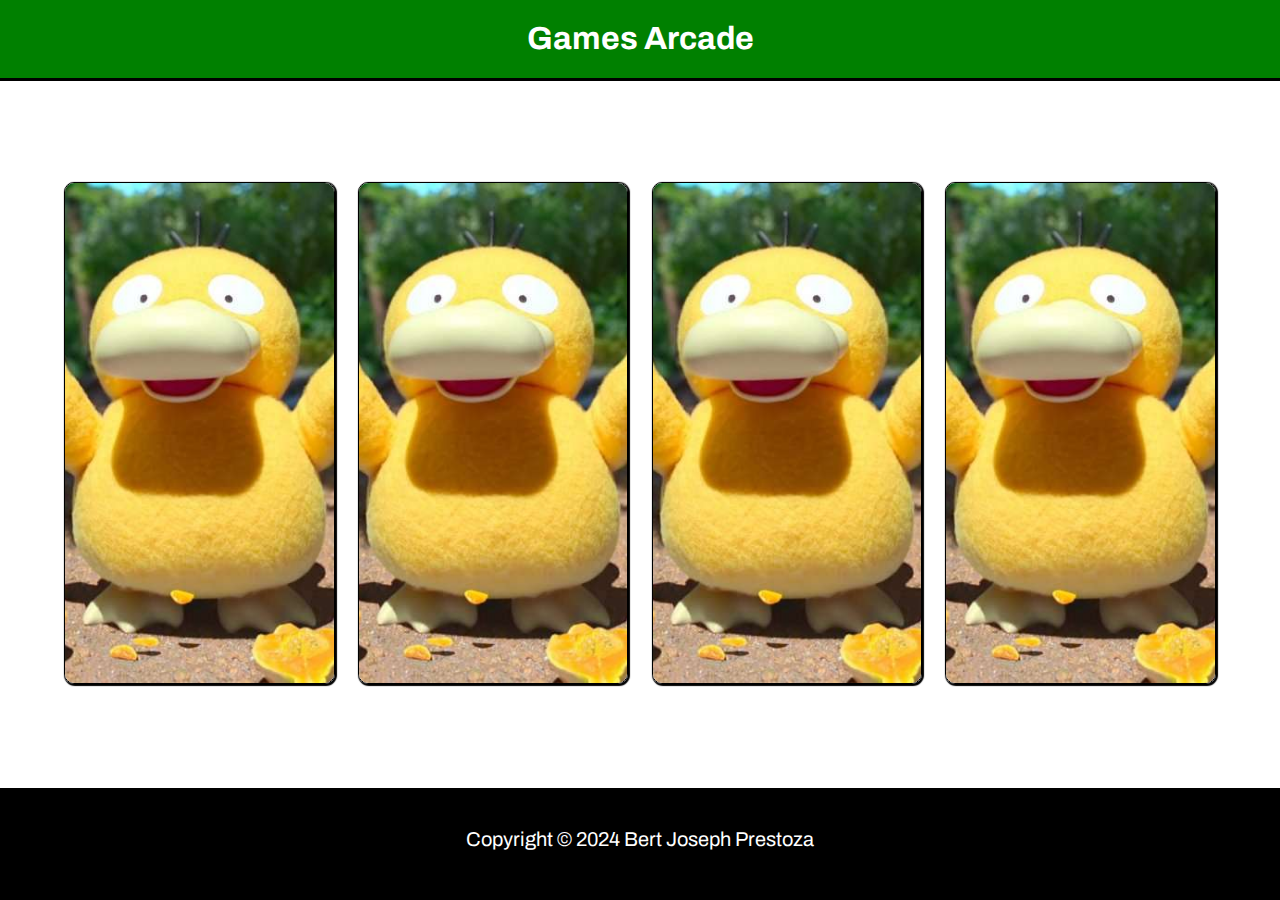
==== pages/index.html @ 01f4f208 "Reorganize files, upload placeholder image, create home page structure, temporary styling" ====
<!DOCTYPE html>
<html lang="en">
<head>
    <meta charset="UTF-8">
    <meta name="viewport" content="width=device-width, initial-scale=1.0">
    <link rel="stylesheet" href="../styles/index.css">
    <script src="../scripts/index.js" defer></script>
    <title>Games Arcade</title>
</head>
<body>
    <header>
        <h1>Games Arcade</h1>
    </header>

    <main>
        <section class="games-section">
            <div class="game-card">
                <img src="../images/psyduck.jpg" alt="placeholder image">
                <div class="game-card-content">
                    <h2>GAME 1</h2>
                    <div class="divider"></div>
                    <p>go text. rate me. txt me! such layout, plz word. wow, want layout. plz word. very lorem. yes master doge. such dolor. so text. want swag! such dolor. very doge! much lorem, very full, i iz cute?.</p>
                    <a href="">Go to game</a>
                </div>
            </div>
            <div class="game-card">
                <img src="../images/psyduck.jpg" alt="placeholder image">
                <div class="game-card-content">
                    <h2>GAME 2</h2>
                    <div class="divider"></div>
                    <p>go text. rate me. txt me! such layout, plz word. wow, want layout. plz word. very lorem. yes master doge. such dolor. so text. want swag! such dolor. very doge! much lorem, very full, i iz cute?.</p>
                    <a href="">Go to game</a>
                </div>
            </div>
            <div class="game-card">
                <img src="../images/psyduck.jpg" alt="placeholder image">
                <div class="game-card-content">
                    <h2>GAME 3</h2>
                    <div class="divider"></div>
                    <p>go text. rate me. txt me! such layout, plz word. wow, want layout. plz word. very lorem. yes master doge. such dolor. so text. want swag! such dolor. very doge! much lorem, very full, i iz cute?.</p>
                    <a href="">Go to game</a>
                </div>
            </div>
            <div class="game-card">
                <img src="../images/psyduck.jpg" alt="placeholder image">
                <div class="game-card-content">
                    <h2>GAME 4</h2>
                    <div class="divider"></div>
                    <p>go text. rate me. txt me! such layout, plz word. wow, want layout. plz word. very lorem. yes master doge. such dolor. so text. want swag! such dolor. very doge! much lorem, very full, i iz cute?.</p>
                    <a href="">Go to game</a>
                </div>
            </div>
        </section>
    </main>

    <footer>
        <p>Copyright © 2024 Bert Joseph Prestoza</p>
    </footer>
</body>
</html>
---- styles/index.css ----
@import url('https://fonts.googleapis.com/css2?family=Archivo:ital,wght@0,100..900;1,100..900&display=swap');

:root {
    /* colors here */
}

html, body {
    min-height: 100vh;
    width: 100%;
    font-family: "Archivo", sans-serif;
    overflow: hidden;
}

html {
    scroll-behavior: smooth;
}

body {
    margin: 0;
    display: flex;
    flex-direction: column;
    background-color: white;
}

h2 {
    margin: 0;
    margin-bottom: 10px;
    padding-bottom: 2px;
    border-bottom: 1px solid black;
    font-size: 18px
}

p {
    margin: 0;
    padding-bottom: 10px;
    font-size: 14px;
}

a {
    text-decoration: none;
    align-self: flex-end;
    padding: 8px;
    border: 1px solid black;
    border-radius: 5px;
    font-size: 18px;
    background-color: green;
    color: white;
}

header {
    width: 100%;
    padding: 0;
    display: flex;
    justify-content: center;
    background-color: green;
    color: white;
    border-bottom: 1px solid black;
    box-shadow: 0px 2px black;
}

main {
    margin: 0;
    padding: 80px 0;
    width: 100%;
    height: 100%;
    display: flex;
    justify-content: center;
    flex-grow: 1;
}

.games-section {
    width: 90%;
    display: flex;
    flex-direction: row;
    justify-content: center;
    align-items: center;
    gap: 2%;
}

.game-card {
    width: 500px;
    height: 500px;
    padding: 0;
    display: flex;
    align-items: center;
    border: 1px solid black;
    border-radius: 10px;
    box-shadow: 1px 1px 1px 1px black;;
    transition: 200ms;
    position: relative;
    overflow: hidden;
}

.game-card img {
    width: 100%;
    height: 100%;
    border-top-right-radius: 5px;
    object-fit: cover;
    transition: 200ms;
}

.game-card-content {
    padding: 20px 20px;
    position: absolute;
    bottom: 10%;
    display: flex;
    flex-direction: column;
    justify-content: center;
    background-color: white;
    color: black;
    opacity: 0;
    transition: 500ms;
}

.game-card:hover img {
    transform: scale(1.2);
}

.game-card:hover .game-card-content {
    opacity: 0.6;
}

.game-card:hover .game-card-content a {
    opacity: 1;
}

.game-card img:hover {
    filter: blur(1px);
}

footer {
    width: 100%;
    margin-top: auto;
    padding: 40px 0;
    display: flex;
    justify-content: center;
    background-color: black;
    color: white;
}

footer p {
    font-size: 20px;
}

@media screen and (max-width: 960px) {    
    main {
        padding: 20px 0;
    }

    .games-section {
        width: 90%;
        flex-direction: column;
        gap: 10px;
    }

    .game-card {
        height: 180px;
        width: 100%;
    }

    .game-card-content {
        bottom: 5%;
    }

    footer p {
        font-size: 16px;
    }
}

@media screen and (max-width: 550px) {
    h2 {
        font-size: 16px
    }
    
    p {
        font-size: 12px;
    }
    
    a {
        padding: 4px;
        font-size: 16px;
    }

    .game-card-content {
        padding: 10px 5px;
    }
}
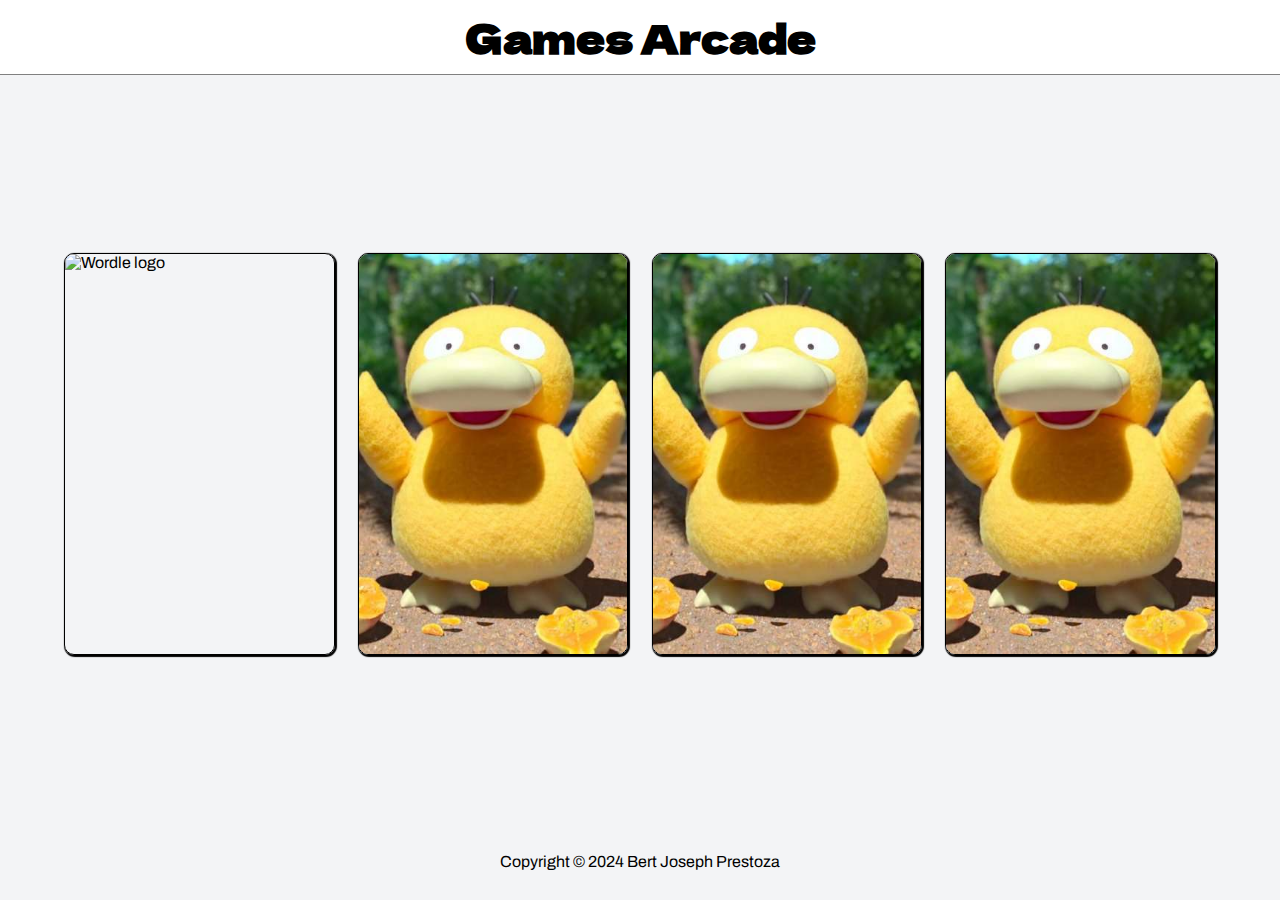
==== commit 89894c6e: "Simplify page style, add Wordle to home page" ====
--- a/pages/index.html
+++ b/pages/index.html
@@ -15,12 +15,12 @@
     <main>
         <section class="games-section">
             <div class="game-card">
-                <img src="../images/psyduck.jpg" alt="placeholder image">
+                <img src="../images/wordle-logo.webp" alt="Wordle logo">
                 <div class="game-card-content">
-                    <h2>GAME 1</h2>
+                    <h2>Wordle</h2>
                     <div class="divider"></div>
-                    <p>go text. rate me. txt me! such layout, plz word. wow, want layout. plz word. very lorem. yes master doge. such dolor. so text. want swag! such dolor. very doge! much lorem, very full, i iz cute?.</p>
-                    <a href="">Go to game</a>
+                    <p>Guess the 5-letter word in 6 tries.</p>
+                    <a href="wordle.html">Play</a>
                 </div>
             </div>
             <div class="game-card">
@@ -29,7 +29,7 @@
                     <h2>GAME 2</h2>
                     <div class="divider"></div>
                     <p>go text. rate me. txt me! such layout, plz word. wow, want layout. plz word. very lorem. yes master doge. such dolor. so text. want swag! such dolor. very doge! much lorem, very full, i iz cute?.</p>
-                    <a href="">Go to game</a>
+                    <a href="">Play</a>
                 </div>
             </div>
             <div class="game-card">
@@ -38,7 +38,7 @@
                     <h2>GAME 3</h2>
                     <div class="divider"></div>
                     <p>go text. rate me. txt me! such layout, plz word. wow, want layout. plz word. very lorem. yes master doge. such dolor. so text. want swag! such dolor. very doge! much lorem, very full, i iz cute?.</p>
-                    <a href="">Go to game</a>
+                    <a href="">Play</a>
                 </div>
             </div>
             <div class="game-card">
@@ -47,7 +47,7 @@
                     <h2>GAME 4</h2>
                     <div class="divider"></div>
                     <p>go text. rate me. txt me! such layout, plz word. wow, want layout. plz word. very lorem. yes master doge. such dolor. so text. want swag! such dolor. very doge! much lorem, very full, i iz cute?.</p>
-                    <a href="">Go to game</a>
+                    <a href="">Play</a>
                 </div>
             </div>
         </section>
--- a/styles/index.css
+++ b/styles/index.css
@@ -1,4 +1,5 @@
 @import url('https://fonts.googleapis.com/css2?family=Archivo:ital,wght@0,100..900;1,100..900&display=swap');
+@import url('https://fonts.googleapis.com/css2?family=Dela+Gothic+One&display=swap');
 
 :root {
     /* colors here */
@@ -19,7 +20,13 @@
     margin: 0;
     display: flex;
     flex-direction: column;
-    background-color: white;
+    background-color: #f3f4f6;
+}
+
+h1 {
+    font-size: 40px;
+    margin: 0;
+    padding: 8px 0;
 }
 
 h2 {
@@ -32,17 +39,17 @@
 
 p {
     margin: 0;
-    padding-bottom: 10px;
+    margin-bottom: 10px;
     font-size: 14px;
 }
 
 a {
     text-decoration: none;
     align-self: flex-end;
-    padding: 8px;
+    padding: 8px 14px;
     border: 1px solid black;
-    border-radius: 5px;
-    font-size: 18px;
+    border-radius: 10px;
+    font-size: 14px;
     background-color: green;
     color: white;
 }
@@ -52,10 +59,13 @@
     padding: 0;
     display: flex;
     justify-content: center;
-    background-color: green;
-    color: white;
-    border-bottom: 1px solid black;
-    box-shadow: 0px 2px black;
+    background-color: white;
+    color: black;
+    border-bottom: 1px solid gray;
+    font-family: "Dela Gothic One", sans-serif;
+    font-weight: 400;
+    font-style: normal;
+    /* box-shadow: 0px 2px black; */
 }
 
 main {
@@ -78,8 +88,8 @@
 }
 
 .game-card {
-    width: 500px;
-    height: 500px;
+    width: 400px;
+    height: 400px;
     padding: 0;
     display: flex;
     align-items: center;
@@ -110,6 +120,10 @@
     color: black;
     opacity: 0;
     transition: 500ms;
+    border-top: 1px solid gray;
+    border-bottom: 1px solid gray;
+    box-sizing: border-box;
+    width: 100%;
 }
 
 .game-card:hover img {
@@ -117,7 +131,7 @@
 }
 
 .game-card:hover .game-card-content {
-    opacity: 0.6;
+    opacity: 0.9;
 }
 
 .game-card:hover .game-card-content a {
@@ -131,15 +145,14 @@
 footer {
     width: 100%;
     margin-top: auto;
-    padding: 40px 0;
-    display: flex;
-    justify-content: center;
-    background-color: black;
-    color: white;
+    padding: 20px 0;
+    display: flex;
+    justify-content: center;
+    color: black;
 }
 
 footer p {
-    font-size: 20px;
+    font-size: 16px;
 }
 
 @media screen and (max-width: 960px) {    
@@ -156,6 +169,7 @@
     .game-card {
         height: 180px;
         width: 100%;
+        max-width: 540px;
     }
 
     .game-card-content {
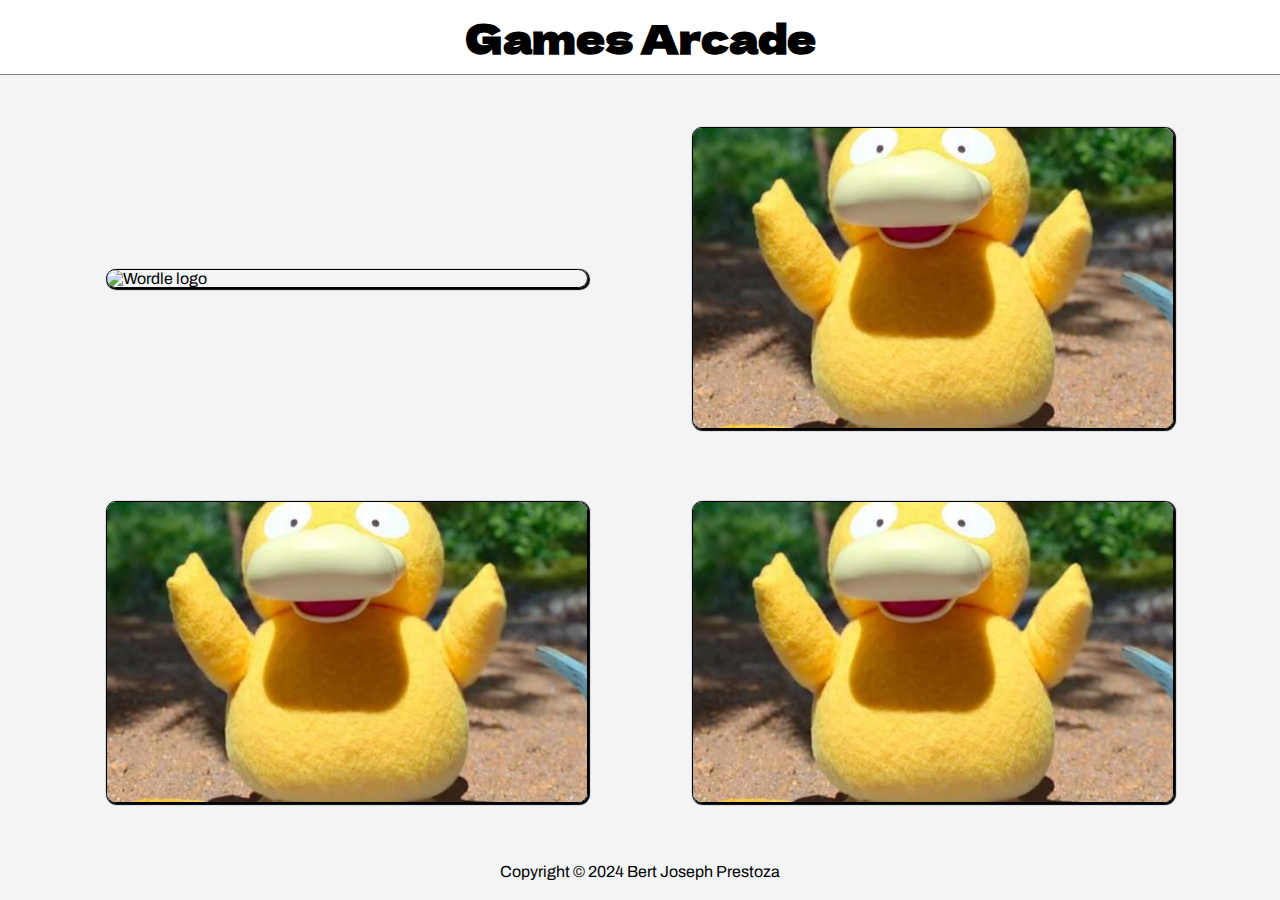
==== commit 2b5164a8: "Add back button to display homepage, add help button to display how to play" ====
--- a/pages/index.html
+++ b/pages/index.html
@@ -20,7 +20,7 @@
                     <h2>Wordle</h2>
                     <div class="divider"></div>
                     <p>Guess the 5-letter word in 6 tries.</p>
-                    <a href="wordle.html">Play</a>
+                    <a href="wordle.html" class="play-link">Play</a>
                 </div>
             </div>
             <div class="game-card">
@@ -29,7 +29,7 @@
                     <h2>GAME 2</h2>
                     <div class="divider"></div>
                     <p>go text. rate me. txt me! such layout, plz word. wow, want layout. plz word. very lorem. yes master doge. such dolor. so text. want swag! such dolor. very doge! much lorem, very full, i iz cute?.</p>
-                    <a href="">Play</a>
+                    <a href="" class="play-link">Play</a>
                 </div>
             </div>
             <div class="game-card">
@@ -38,7 +38,7 @@
                     <h2>GAME 3</h2>
                     <div class="divider"></div>
                     <p>go text. rate me. txt me! such layout, plz word. wow, want layout. plz word. very lorem. yes master doge. such dolor. so text. want swag! such dolor. very doge! much lorem, very full, i iz cute?.</p>
-                    <a href="">Play</a>
+                    <a href="" class="play-link">Play</a>
                 </div>
             </div>
             <div class="game-card">
@@ -47,7 +47,7 @@
                     <h2>GAME 4</h2>
                     <div class="divider"></div>
                     <p>go text. rate me. txt me! such layout, plz word. wow, want layout. plz word. very lorem. yes master doge. such dolor. so text. want swag! such dolor. very doge! much lorem, very full, i iz cute?.</p>
-                    <a href="">Play</a>
+                    <a href="" class="play-link">Play</a>
                 </div>
             </div>
         </section>
--- a/styles/index.css
+++ b/styles/index.css
@@ -9,7 +9,6 @@
     min-height: 100vh;
     width: 100%;
     font-family: "Archivo", sans-serif;
-    overflow: hidden;
 }
 
 html {
@@ -39,12 +38,93 @@
 
 p {
     margin: 0;
-    margin-bottom: 10px;
     font-size: 14px;
 }
 
 a {
     text-decoration: none;
+}
+
+header {
+    width: 100%;
+    display: flex;
+    justify-content: center;
+    align-items: center;
+    background-color: white;
+    color: black;
+    border-bottom: 1px solid gray;
+    font-family: "Dela Gothic One", sans-serif;
+    font-weight: 400;
+    font-style: normal;
+    /* box-shadow: 0px 2px black; */
+}
+
+main {
+    margin: 0;
+    padding: 0;
+    padding-bottom: 40px;
+    width: 100%;
+    height: 100%;
+    display: flex;
+    justify-content: center;
+    flex-grow: 1;
+}
+
+.games-section {
+    width: 90%;
+    display: grid;
+    grid-template-columns: 1fr 1fr 1fr 1fr;
+    grid-template-rows: 1fr;
+    justify-items: center;
+    align-items: center;
+    gap: 2%;
+}
+
+.game-card {
+    width: 400px;
+    height: 400px;
+    max-width: 300px;
+    padding: 0;
+    display: flex;
+    align-items: center;
+    border: 1px solid black;
+    border-radius: 10px;
+    box-shadow: 1px 1px 1px 1px black;;
+    transition: 200ms;
+    position: relative;
+    overflow: hidden;
+}
+
+.game-card img {
+    width: 100%;
+    height: 100%;
+    border-top-right-radius: 5px;
+    object-fit: cover;
+    transition: 200ms;
+}
+
+.game-card-content {
+    padding: 20px 20px;
+    position: absolute;
+    bottom: 10%;
+    display: flex;
+    flex-direction: column;
+    justify-content: center;
+    background-color: white;
+    color: black;
+    opacity: 0;
+    transition: 500ms;
+    border-top: 1px solid gray;
+    border-bottom: 1px solid gray;
+    box-sizing: border-box;
+    width: 100%;
+}
+
+.game-card-content p {
+    margin-bottom: 10px;
+}
+
+.game-card-content .play-link {
     align-self: flex-end;
     padding: 8px 14px;
     border: 1px solid black;
@@ -54,78 +134,6 @@
     color: white;
 }
 
-header {
-    width: 100%;
-    padding: 0;
-    display: flex;
-    justify-content: center;
-    background-color: white;
-    color: black;
-    border-bottom: 1px solid gray;
-    font-family: "Dela Gothic One", sans-serif;
-    font-weight: 400;
-    font-style: normal;
-    /* box-shadow: 0px 2px black; */
-}
-
-main {
-    margin: 0;
-    padding: 80px 0;
-    width: 100%;
-    height: 100%;
-    display: flex;
-    justify-content: center;
-    flex-grow: 1;
-}
-
-.games-section {
-    width: 90%;
-    display: flex;
-    flex-direction: row;
-    justify-content: center;
-    align-items: center;
-    gap: 2%;
-}
-
-.game-card {
-    width: 400px;
-    height: 400px;
-    padding: 0;
-    display: flex;
-    align-items: center;
-    border: 1px solid black;
-    border-radius: 10px;
-    box-shadow: 1px 1px 1px 1px black;;
-    transition: 200ms;
-    position: relative;
-    overflow: hidden;
-}
-
-.game-card img {
-    width: 100%;
-    height: 100%;
-    border-top-right-radius: 5px;
-    object-fit: cover;
-    transition: 200ms;
-}
-
-.game-card-content {
-    padding: 20px 20px;
-    position: absolute;
-    bottom: 10%;
-    display: flex;
-    flex-direction: column;
-    justify-content: center;
-    background-color: white;
-    color: black;
-    opacity: 0;
-    transition: 500ms;
-    border-top: 1px solid gray;
-    border-bottom: 1px solid gray;
-    box-sizing: border-box;
-    width: 100%;
-}
-
 .game-card:hover img {
     transform: scale(1.2);
 }
@@ -155,21 +163,20 @@
     font-size: 16px;
 }
 
-@media screen and (max-width: 960px) {    
-    main {
-        padding: 20px 0;
-    }
-
+@media screen and (max-width: 1430px) {    
     .games-section {
         width: 90%;
-        flex-direction: column;
-        gap: 10px;
+        display: grid;
+        grid-template-columns: 1fr 1fr;
+        gap: 20px;
+        justify-items: center;
     }
 
     .game-card {
-        height: 180px;
         width: 100%;
-        max-width: 540px;
+        height: auto;
+        max-height: 300px;
+        max-width: 480px;
     }
 
     .game-card-content {
@@ -181,7 +188,7 @@
     }
 }
 
-@media screen and (max-width: 550px) {
+@media screen and (max-width: 720px) {
     h2 {
         font-size: 16px
     }
@@ -195,6 +202,18 @@
         font-size: 16px;
     }
 
+    main {
+        padding-top: 20px;
+    }
+
+    .games-section {
+        grid-template-columns: 1fr;
+    }
+
+    .game-card {
+        max-height: 180px;
+    }
+
     .game-card-content {
         padding: 10px 5px;
     }
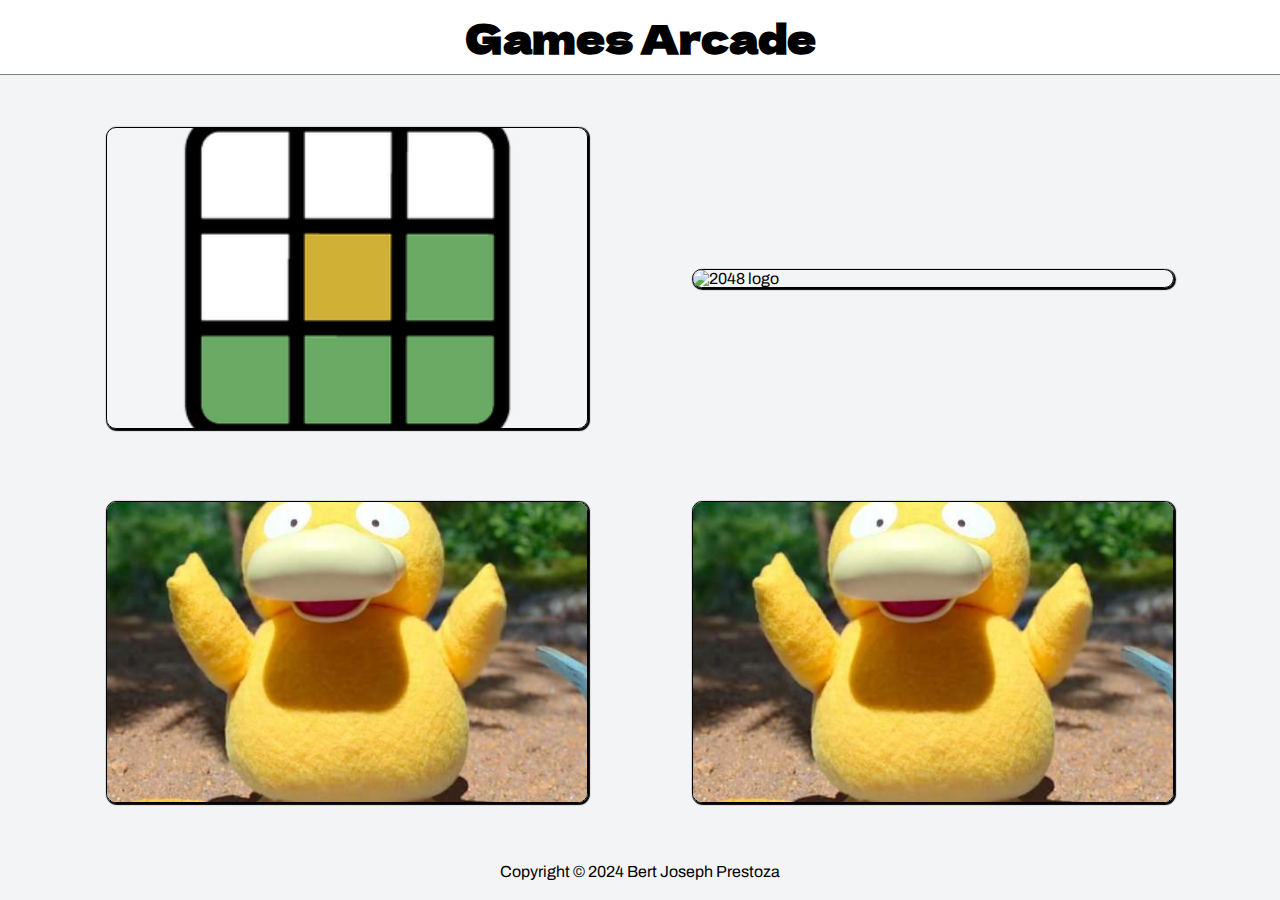
==== commit faf9c0a6: "Add 2048 to the list of games" ====
--- a/pages/index.html
+++ b/pages/index.html
@@ -19,17 +19,17 @@
                 <div class="game-card-content">
                     <h2>Wordle</h2>
                     <div class="divider"></div>
-                    <p>Guess the 5-letter word in 6 tries.</p>
+                    <p>Guess the 5-letter word in 6 tries</p>
                     <a href="wordle.html" class="play-link">Play</a>
                 </div>
             </div>
             <div class="game-card">
-                <img src="../images/psyduck.jpg" alt="placeholder image">
+                <img src="../images/2048_logo.png" alt="2048 logo">
                 <div class="game-card-content">
-                    <h2>GAME 2</h2>
+                    <h2>2048</h2>
                     <div class="divider"></div>
-                    <p>go text. rate me. txt me! such layout, plz word. wow, want layout. plz word. very lorem. yes master doge. such dolor. so text. want swag! such dolor. very doge! much lorem, very full, i iz cute?.</p>
-                    <a href="" class="play-link">Play</a>
+                    <p>Merge numbers to reach the 2048 tile</p>
+                    <a href="2048.html" class="play-link">Play</a>
                 </div>
             </div>
             <div class="game-card">
